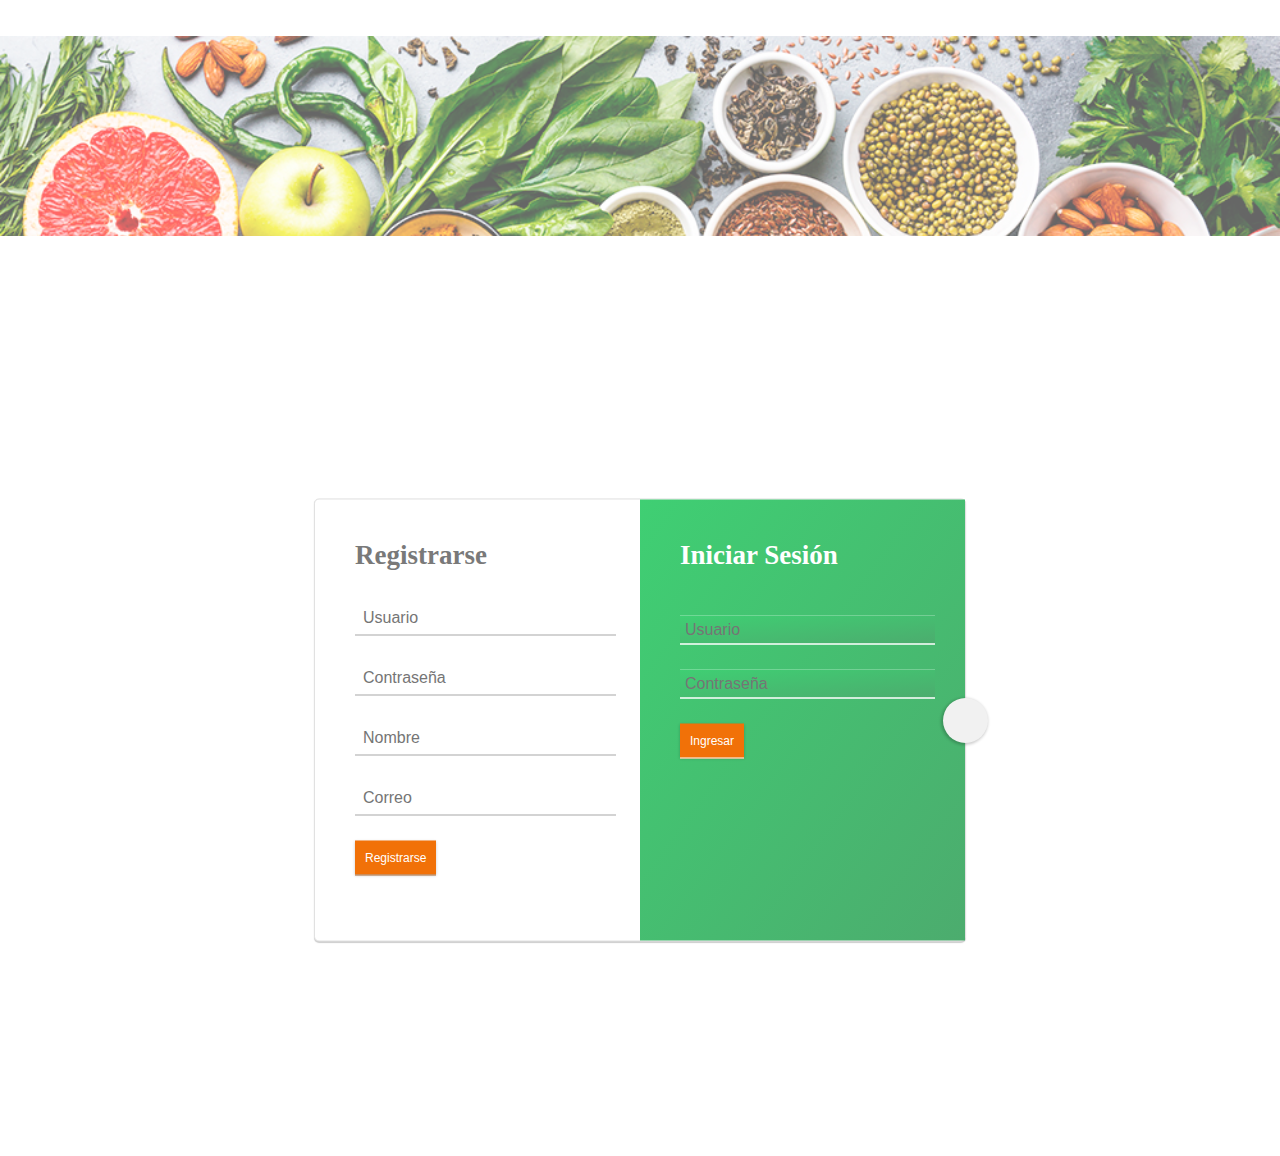
==== AplicacionWeb/index.html @ 1d354909 "Add files via upload" ====
<!DOCTYPE html>
<html lang="en">
<head>
  <meta charset="UTF-8">
  <meta name="viewport" content="width=device-width, initial-scale=1.0">
  <meta http-equiv="X-UA-Compatible" content="ie=edge">
 
<link rel="stylesheet" href="estilos2.css">
 
  <title>Login</title>
</head>
<body>
<br/>
<br/>
 <div class="imagensuperior"> </div>
   <div class="container">
   <div class="login-container">
       <div class="register">
         <h2>Registrarse</h2>
         <form action="registro.php" method="post">
			<input type="text" name="usuario" placeholder="Usuario" class="register">
            <input type="password" name="pass" placeholder="Contraseña" class="register">
			<input type="text" name="nombre" placeholder="Nombre" class="register">
           <input type="text" name="correo" placeholder="Correo" class="register">
           <input type="submit" class="submit" value="Registrarse">
         </form>
       </div>
       <div class="login">
         <h2>Iniciar Sesión</h2>
         <form action="sesion.php" method="post">
           <input type="text" name="login" placeholder="Usuario" class="login">
           <input type="password" name="password" placeholder="Contraseña" class="login">
		   <input type="submit" class="submit" value="Ingresar">
         </div>
       </div>
     </div>
   </div>
</form>
</body>
</html>
---- AplicacionWeb/estilos2.css ----
/* Estilos inicio.php*/

*{
		margin:0;
		padding:0;
	}
	
	
	
.imagensuperior{
	width: 100%;
	height: 200px;
	background-image: url('../imagen/interfaz.jpg');
	background-repeat: no repeat;
	background-image: #000000;
	background-size: cover;
	opacity: 0.6;
	}
	
	.navegar{
		width: 800px;
		margin: 30px auto;
		background: #3FCF73;
		border-radius: 62px 62px 68px 64px;
		text-align: center;
		font-size: large;
		
	}
	
	.navegar ul{
		list-style: none;
			}
		
	.lista >li{
		position: center;
		display: inline-block;
	}
	.lista li a{
		display: block;
		padding: 15px 20px;
		color: #fff;
		font-family: 'Bahnschrift SemiBold';
		text-decoration: none;
		margin: 1em 0;
		font-size:150%;
		text-align: center;
		text-shadow: 1px 2px #999;
	}
	
	
.container{
  width: 100%;
  height: 100vh;
  padding: 10px;
  display: flex;
  justify-content: right;
  align-items: center;   
}
 
.login-container{
  display: flex;
  width: 650px;
  height: auto;
  background: #fff;
  box-shadow: 0 1px 1px 0 rgba(0, 0, 0, .2);
  border: 1px solid #E1E1E1;
  border-radius: 5px;
  position:absolute;
  top: 80%;
  left:50%;
  transform: translate(-50%, -50%);
  font-size: large;

}
 
.register, .login{
  flex: 1;
}
 
.register, .login{
  padding: 40px;
}
 
.register h2{
  color: #797979;
  margin-bottom: 30px;
}
 
.register input{
  width: 100%;
  padding: 8px;
  font-size: 16px;
  margin-bottom: 25px;
  border-top-style: none;
  border-left-style: none;
  border-right-style: none;
  border-bottom: 1px solid #a8a8a8;
  color: #333;
}


.register input:active,
.register input:focus{
  outline: none;
}
 
.register .submit{
  width: auto;
  padding: 10px;
  background: #f17108;
  color: #fff;
  font-size: 12px;
  box-shadow: 0 0 3px 0 rgba(0, 0, 0, .2);
  cursor: pointer;
}
 
.register::after{
  content: '';
  position: absolute;
  width: 25px;
  height: 25px;
  top: 50%;
  right: -23px;
  padding: 10px;
  text-align: center;
  font-size: 19px;
  background: #f1f1f1;
  border-radius: 50%;
  transform: translateY(-50%);
  box-shadow: -1px 1px 3px 1px rgba(0, 0, 0, .2);
  color: #7c7c7c;
}
 
.login{
  background-image: linear-gradient(to bottom right, #3FCF73, #4cac6e);
  padding: 40px;
}
 
.login h2{
  color: #fff;
  margin-bottom: 45px;
}
 .login .submit{
  width: auto;
  padding: 10px;
  background: #f17108;
  color: #fff;
  font-size: 12px;
  box-shadow: 0 0 3px 0 rgba(0, 0, 0, .2);
  cursor: pointer;
 }
 
  
.login input{
  width: 100%;
  padding: 5px;
  font-size: 16px;
  margin-bottom: 25px;
  border-top-style: none;
  border-left-style: none;
  border-right-style: none;
  border-bottom: 1px solid #fff;
  : #fff;

  
.login input:active,
.login input:focus{
  outline: none;
}
 
@media only screen and (max-width: 540px){
  .login-container{
    display: block;
  }
 
  .register, .login{
    flex: none;
  }
 
  .register::after{
    top: unset;
    bottom: -25px;
    left: 50%;
    transform: translateX(-50%) rotate(90deg);
  }
}
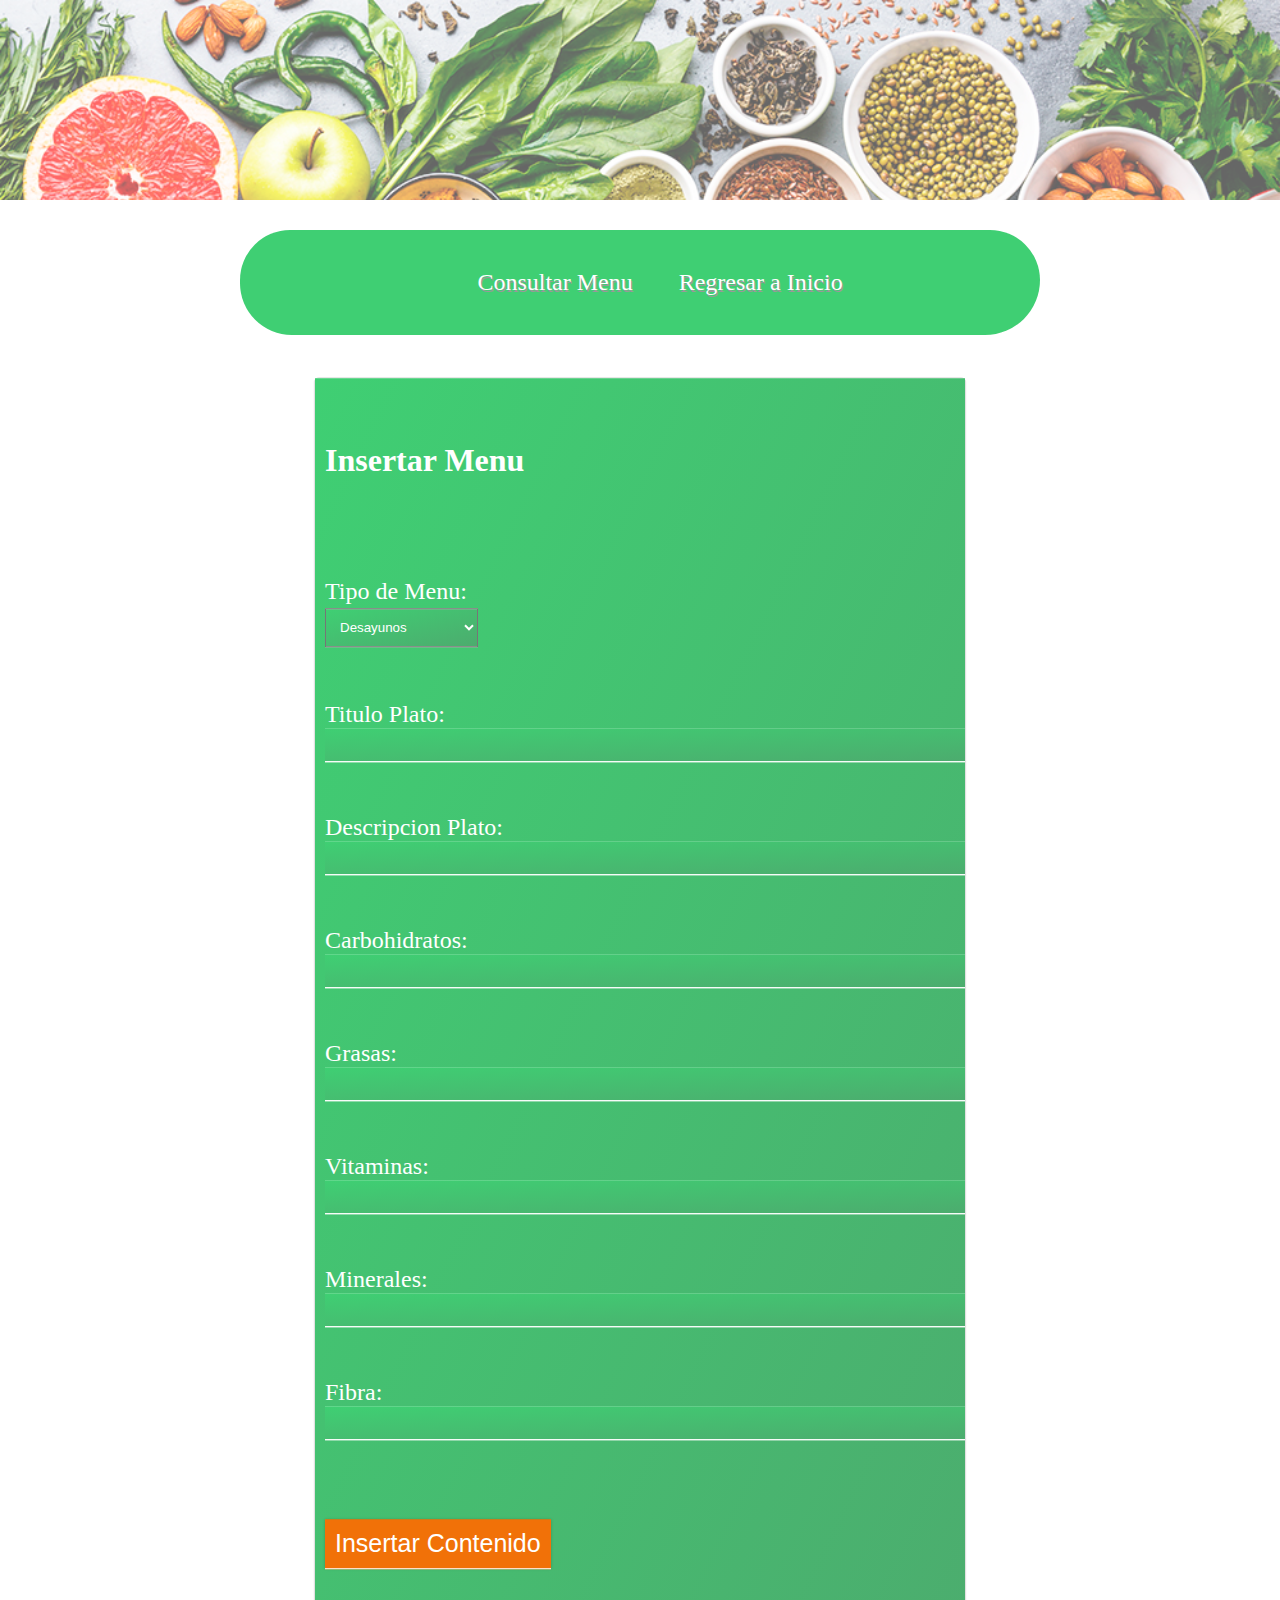
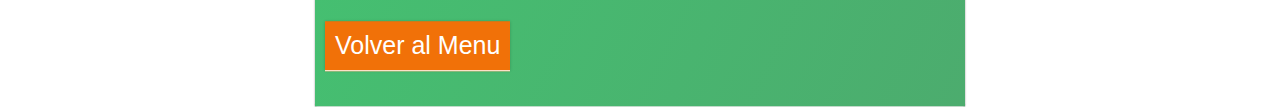
==== commit 3007ca88: "Add files via upload" ====
--- a/AplicacionWeb/index.html
+++ b/AplicacionWeb/index.html
@@ -1,40 +1,65 @@
 <!DOCTYPE html>
-<html lang="en">
+<html>
 <head>
   <meta charset="UTF-8">
-  <meta name="viewport" content="width=device-width, initial-scale=1.0">
+  <meta name="viewport" content="width=device-width, user-scalable=no, initial-scale=1.0, maximum-scale=1.0, minimum-scale=1.0">
   <meta http-equiv="X-UA-Compatible" content="ie=edge">
  
-<link rel="stylesheet" href="estilos2.css">
- 
-  <title>Login</title>
+<title>Insertar Contenido</title>
+<link rel="stylesheet" href="estilos3.css">
 </head>
 <body>
-<br/>
-<br/>
+<header>
  <div class="imagensuperior"> </div>
-   <div class="container">
-   <div class="login-container">
-       <div class="register">
-         <h2>Registrarse</h2>
-         <form action="registro.php" method="post">
-			<input type="text" name="usuario" placeholder="Usuario" class="register">
-            <input type="password" name="pass" placeholder="Contraseña" class="register">
-			<input type="text" name="nombre" placeholder="Nombre" class="register">
-           <input type="text" name="correo" placeholder="Correo" class="register">
-           <input type="submit" class="submit" value="Registrarse">
-         </form>
-       </div>
-       <div class="login">
-         <h2>Iniciar Sesión</h2>
-         <form action="sesion.php" method="post">
-           <input type="text" name="login" placeholder="Usuario" class="login">
-           <input type="password" name="password" placeholder="Contraseña" class="login">
-		   <input type="submit" class="submit" value="Ingresar">
-         </div>
-       </div>
-     </div>
-   </div>
+<nav class="navegar">
+<ul class="lista">
+<li><a href="consulta.html">Consultar Menu</a></li>
+<li><a href="menu.php">Regresar a Inicio</a></li>
+</nav>
+</header>
+<body>
+<br>
+<div class="container">
+<div class="registrar-container">
+<div class="inserta">
+<br>
+<form action="inserta.php" method="post" name="inserta">
+<h2>Insertar Menu</h2>
+<br>
+<br>
+Tipo de Menu:
+<div class="menu">
+<select name="tipo_menu" class="inserta">
+   <option value="1">Desayunos</option> 
+   <option value="2">Almuerzos</option> 
+   <option value="3">Frutas y Vegetales</option>
+   <option value="4">Postres</option> 
+</select></div>
+<br>
+<br>
+Titulo Plato:
+<input type="text" name="titulo" class="inserta"><br><br>
+Descripcion Plato:
+<input type="textarea" name="descripcion" class="inserta"><br><br>
+Carbohidratos:
+<input type="text" name="carbohidratos" class="inserta"><br><br>
+Grasas:
+<input type="text" name="grasas" class="inserta"><br><br>
+Vitaminas:
+<input type="text" name="vitaminas" class="inserta"><br><br>
+Minerales:
+<input type="text" name="minerales" class="inserta"><br><br>
+Fibra:
+<input type="text" name="fibra" class="inserta"><br><br>
+<br>
+<input type="submit" class="submit" value="Insertar Contenido">
 </form>
+<br>
+<form action="menu.php" method="post">
+<input type="submit" class="submit" value="Volver al Menu">
+</form>
+</div>
+ </div>
+  </div>
 </body>
-</html>
+</html>--- a/AplicacionWeb/estilos3.css
+++ b/AplicacionWeb/estilos3.css
@@ -0,0 +1,156 @@
+body{
+		margin:0;
+		padding:0;
+		width: 100%;
+		height: 100%;
+		position: relative;
+	}
+	
+		
+.imagensuperior{
+	width: 100%;
+	height: 200px;
+	background-image: url('../imagen/interfaz.jpg');
+	background-repeat: no repeat;
+	background-image: #000000;
+	background-size: cover;
+	opacity: 0.6;
+	}
+	
+	.navegar{
+		width: 800px;
+		margin: 30px auto;
+		background: #3FCF73;
+		border-radius: 62px 62px 68px 64px;
+		text-align: center;
+		font-size: x-large;
+	}
+	
+	.navegar ul{
+		list-style: none;
+			}
+		
+	.lista >li{
+		position: center;
+		display: inline-block;
+		
+	}
+	.lista li a{
+		display: block;
+		padding: 15px 20px;
+		color: #fff;
+		font-family: 'Bahnschrift SemiBold';
+		text-decoration: none;
+		margin: 1em 0;
+		font-size:x-large;
+		text-align: center;
+		text-shadow: 1px 2px #999;
+	}
+	
+	
+.container{
+  width: 100%;
+  height: 100vh;
+  padding: 10px;
+  display: flex;
+  justify-content: right;
+  align-items: center;   
+}
+ 
+.registrar-container{
+  display: flex;
+  width: 650px;
+  height: auto;
+  background: #fff;
+  box-shadow: 0 1px 1px 0 rgba(0, 0, 0, .2);
+  border: 1px solid #E1E1E1;
+  border-radius: 5px;
+  position:absolute;
+  top: 80%;
+  left:50%;
+  transform: translate(-50%, -50%);
+  font-size: x-large;
+  font-family: 'Bahnschrift SemiBold';
+
+}
+  
+  .inserta{
+  background-image: linear-gradient(to bottom right, #3FCF73, #4cac6e);
+  padding: 10px;
+  flex: 1;
+  color: #fff;
+  }
+
+
+.inserta h2{
+  color: #fff;
+  margin-bottom: 45px;
+  font-family:Bahnschrift SemiBold ;
+  font-size: xx-large;
+}
+ 
+ .inserta .submit{
+  width: auto;
+  padding: 10px;
+  background: #f17108;
+  color: #fff;
+  font-size: 25px;
+  box-shadow: 0 0 3px 0 rgba(0, 0, 0, .2);
+  cursor: pointer;
+ }
+ 
+.inserta input{
+  width: 100%;
+  padding: 5px;
+  font-size: 30px;
+  margin-bottom: 25px;
+  border-top-style: none;
+  border-left-style: none;
+  border-right-style: none;
+  border-bottom: 1px solid #fff;
+  font-size: 20px;
+  
+}
+
+.menu {
+  width: 100%;
+   font-size: 30px;
+  font-family:Bahnschrift SemiBold ;
+}
+
+ /* Estilos consulta.html */
+ 
+.tabla{
+	 font-family: 'Bahnschrift SemiBold';
+	 font-size: x-large;
+	 color: #000000;
+	 text-align: center;
+	 opacity: 0.8; 
+	 display: flex;
+	 position: fixed;
+	 width: 100%;
+	 height: 100%;
+	 padding: 1px;
+	 top: 50%;
+	 left: 20%;
+	
+ }
+ 
+
+th, td {
+	border: solid 1px black;
+	padding:0 ;
+}
+
+
+.titulo{
+	font-family: 'Bahnschrift SemiBold';
+	color: #00000;
+	text-align: center;
+}
+
+@media (max-width: 400px){
+	.registrar-container{
+		width:90%;
+	}
+}